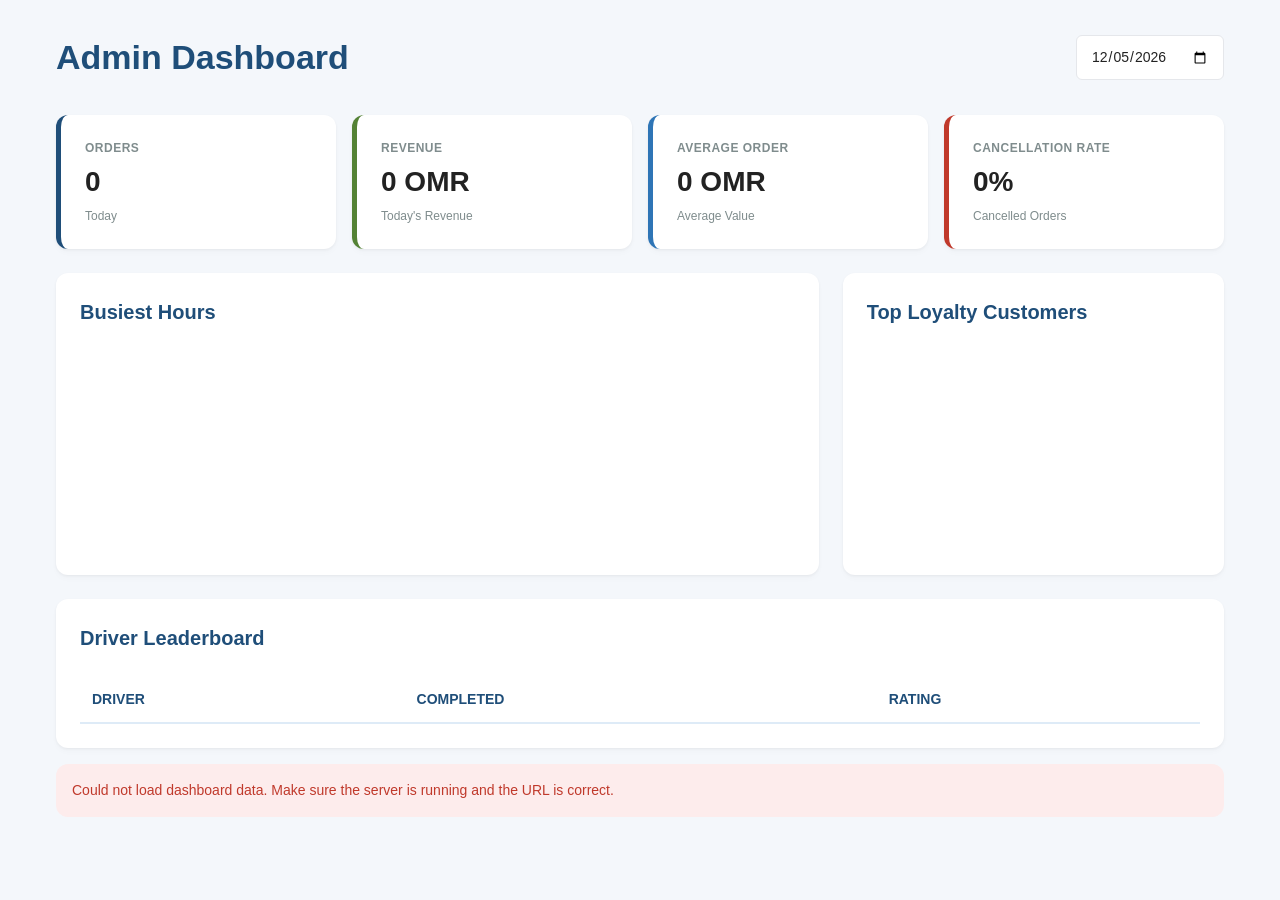
==== admin.html @ dce3e3b9 "create Admin Dashboard" ====
<!DOCTYPE html>
<html lang="en">
<head>
    <meta charset="UTF-8">
    <meta name="viewport" content="width=device-width, initial-scale=1.0">
    <title>Admin Dashboard</title>
    <link href="style/style.css" rel="stylesheet"/>    
    <link rel="stylesheet" href="style/admin.css">

</head>

<body>

<div class="container">

    <!-- Header -->

    <header class="dashboard-header">

        <div>
            <h1>Admin Dashboard</h1>
        </div>

        <div class="date-box">
    <input 
        type="date"
        id="reportDate"
    >
</div>

    </header>

    <!-- Summary Cards -->

    <section class="summary-grid">

        <div class="card orders">

            <span class="card-title">Orders</span>

            <h2 id="ordersCount">0</h2>

            <span class="card-footer">Today</span>

        </div>

        <div class="card revenue">

            <span class="card-title">Revenue</span>

            <h2 id="revenue">0 OMR</h2>

            <span class="card-footer">Today's Revenue</span>

        </div>

        <div class="card average">

            <span class="card-title">Average Order</span>

            <h2 id="averageOrder">0 OMR</h2>

            <span class="card-footer">Average Value</span>

        </div>

        <div class="card cancel">

            <span class="card-title">Cancellation Rate</span>

            <h2 id="cancelRate">0%</h2>

            <span class="card-footer">Cancelled Orders</span>

        </div>

    </section>

    <!-- Charts & Customers -->

    <section class="middle-grid">

        <!-- Busiest Hours -->

        <section class="panel">

            <div class="panel-header">
                <h3>Busiest Hours</h3>
            </div>

            <div id="hoursChart" class="chart-container"></div>

        </section>

        <!-- Top Customers -->

        <section class="panel">

            <div class="panel-header">
                <h3>Top Loyalty Customers</h3>
            </div>

            <div
                id="customersList"
                class="customers-list"
            >

            </div>

        </section>

    </section>

    <!-- Driver Leaderboard -->

    <section class="panel">

        <div class="panel-header">
            <h3>Driver Leaderboard</h3>
        </div>

        <table>

            <thead>

                <tr>

                    <th>DRIVER</th>

                    <th>COMPLETED</th>

                    <th>RATING</th>

                </tr>

            </thead>

            <tbody id="driverTable">

            </tbody>

        </table>

    </section>

    <!-- Error Message -->

    <div
        id="errorMessage"
        class="error-message hidden"
    >

    </div>

</div>

<script type="module" src="app.js"></script>

</body>
</html>
---- style/style.css ----
/* ======================================================
   DESIGN SYSTEM
   Food Delivery Platform
====================================================== */

/* Google Font */
@import url('https://fonts.googleapis.com/css2?family=Inter:wght@400;600;700&display=swap');

/* ======================================================
   1. DESIGN TOKENS
====================================================== */

:root{

    /* Colors */
    --brand:#1F4E79;
    --brand-mid:#2E75B6;
    --brand-tint:#DEEBF7;

    --accent:#C55A11;
    --success:#548235;
    --danger:#C0392B;

    --ink:#222222;
    --muted:#595959;

    --surface:#FFFFFF;
    --bg:#F4F7FB;

    /* Typography */
    --fs-cap:12px;
    --fs-body:14px;
    --fs-lg:16px;
    --fs-h3:20px;
    --fs-h2:26px;
    --fs-h1:34px;

    /* Spacing */
    --space-1:4px;
    --space-2:8px;
    --space-3:12px;
    --space-4:16px;
    --space-5:24px;
    --space-6:32px;
    --space-7:48px;

    /* Radius */
    --radius:8px;
    --radius-sm:6px;
    --radius-pill:999px;

    /* Shadows */
    --shadow:0 1px 3px rgba(0,0,0,.08);
    --shadow-lg:0 6px 18px rgba(0,0,0,.14);

}

/* ======================================================
   2. GLOBAL RESET
====================================================== */

*{
    margin:0;
    padding:0;
    box-sizing:border-box;
}

html{
    scroll-behavior:smooth;
}

body{

    font-family:'Inter',system-ui,sans-serif;
    font-size:var(--fs-body);
    line-height:1.5;

    background:var(--bg);
    color:var(--ink);

}

img{
    max-width:100%;
    display:block;
}

a{
    color:inherit;
    text-decoration:none;
}

button,
input{
    font:inherit;
}

ul{
    list-style:none;
}

/* ======================================================
   3. TYPOGRAPHY
====================================================== */

h1{
    font-size:var(--fs-h1);
    font-weight:700;
}

h2{
    font-size:var(--fs-h2);
    font-weight:700;
}

h3{
    font-size:var(--fs-h3);
    font-weight:600;
}

p{
    color:var(--muted);
}

.caption{
    font-size:var(--fs-cap);
}

/* ======================================================
   4. CONTAINER
====================================================== */

.container{

    width:min(1120px,100%);
    margin:auto;
    padding-inline:var(--space-4);

}

/* ======================================================
   5. BUTTONS
====================================================== */

.btn{

    display:inline-flex;
    align-items:center;
    justify-content:center;

    padding:10px 18px;

    border:none;
    border-radius:var(--radius-sm);

    cursor:pointer;

    font-weight:600;

    transition:.3s;

}

.btn--primary{

    background:var(--brand);
    color:white;

}

.btn--primary:hover{

    background:#1b456b;

}

.btn--ghost{

    background:transparent;
    color:var(--brand);

    border:1px solid var(--brand);

}

.btn--ghost:hover{

    background:var(--brand-tint);

}

/* ======================================================
   6. CARD
====================================================== */

.card{

    background:var(--surface);

    padding:16px;

    border-radius:var(--radius);

    box-shadow:var(--shadow);

    transition:.3s;

}

.card:hover{

    transform:translateX(-3px);

    box-shadow:var(--shadow-lg);

}

/* ======================================================
   7. CHIP
====================================================== */

.chip{

    display:inline-flex;
    align-items:center;
    padding:6px 14px;
    margin: var(--space-2);
    border: 0px;
    border-radius:var(--radius-pill);

    background:var(--brand-tint);

    color:var(--brand);
    font-weight: bold;

    cursor:pointer;

    font-size:13px;

}

.chip--active{

    background:var(--brand);

    color:white;

}

/* ======================================================
   8. INPUT
====================================================== */

.field{

    width:100%;

    padding:10px;

    border:1px solid #ccc;

    border-radius:var(--radius-sm);

    outline:none;

    transition:.3s;

}

.field:focus{

    border-color:var(--brand-mid);

    box-shadow:0 0 0 3px rgba(46,117,182,.2);

}

/* ======================================================
   9. BADGES
====================================================== */

.badge{

    display:inline-block;

    padding:4px 10px;

    border-radius:var(--radius-pill);

    font-size:12px;

    font-weight:600;

}

.badge--success{

    background:#EAF5E2;

    color:var(--success);

}

.badge--danger{

    background:#FCEAE8;

    color:var(--danger);

}

.badge--accent{

    background:#FBE8DA;

    color:var(--accent);

}

/* ======================================================
   10. BANNERS
====================================================== */

.banner{

    width:100%;

    padding:14px 18px;

    display:flex;
    justify-content:space-between;
    align-items:center;

    border-radius:var(--radius);

}

.banner--error{

    background:#fdecea;

    color:var(--danger);

}

.banner--info{

    background:var(--brand-tint);

    color:var(--brand);

}

.banner button{

    background:none;
    border:none;
    cursor:pointer;
    font-size:20px;

}

/* ======================================================
   11. SKELETON
====================================================== */

.skeleton{

    height:20px;

    border-radius:var(--radius);

    background:linear-gradient(
        90deg,
        #eeeeee 25%,
        #f7f7f7 50%,
        #eeeeee 75%
    );

    background-size:200% 100%;

    animation:loading 1.2s infinite;

}

@keyframes loading{

    from{
        background-position:200% 0;
    }

    to{
        background-position:-200% 0;
    }

}

/* ======================================================
   12. EMPTY STATE
====================================================== */

/* Make sure error banners and empty states span full-width across the grid columns */
.error-wrapper, 
.empty-state {
    grid-column: 1 / -1; 
    width: 100%;
    display: flex;
    justify-content: center;
    align-items: center;
    padding: 40px 20px;
}

/* Base styles for your error banner */
.error-banner {
    background-color: #fef2f2;
    border: 1px solid #fee2e2;
    color: #991b1b;
    padding: 16px 24px;
    border-radius: var(--radius, 8px);
    display: flex;
    align-items: center;
    gap: 16px;
}

.retry-btn {
    background-color: #dc2626;
    color: white;
    border: none;
    padding: 6px 12px;
    border-radius: 4px;
    cursor: pointer;
    font-weight: 500;
    transition: background 0.2s;
}

.retry-btn:hover {
    background-color: #b91c1c;
}

/* ======================================================
   13. UTILITIES
====================================================== */

.text-center{
    text-align:center;
}

.mt-4{
    margin-top:var(--space-4);
}

.mt-5{
    margin-top:var(--space-5);
}

.mb-4{
    margin-bottom:var(--space-4);
}

.flex{
    display:flex;
}

.flex-between{

    display:flex;
    justify-content:space-between;
    align-items:center;

}

.grid{

    display:grid;
    gap:var(--space-4);

}
---- style/admin.css ----
:root {
    /* Colors */
    --brand: #1F4E79;
    --brand-mid: #2E75B6;
    --brand-tint: #DEEBF7;

    --accent: #C55A11;
    --success: #548235;
    --danger: #C0392B;

    --ink: #222222;
    --muted: #7F8C8D; 

    --surface: #FFFFFF;
    --bg: #F4F7FB;

    /* Typography */
    --fs-cap: 12px;
    --fs-body: 14px;
    --fs-lg: 16px;
    --fs-h3: 20px;
    --fs-h2: 28px;
    --fs-h1: 34px;

    /* Spacing */
    --space-1: 4px;
    --space-2: 8px;
    --space-3: 12px;
    --space-4: 16px;
    --space-5: 24px;
    --space-6: 32px;

    /* Radius */
    --radius: 12px;
    --radius-sm: 6px;
    --radius-pill: 999px;

    /* Shadows */
    --shadow: 0 4px 6px rgba(0,0,0,.02), 0 1px 3px rgba(0,0,0,.05);
    --shadow-lg: 0 10px 25px rgba(0,0,0,.08);

    --border: #E5E7EB;
    --transition: .3s ease;
    --container: 1200px;
}

* {
    box-sizing: border-box;
    margin: 0;
    padding: 0;
    font-family: 'Segoe UI', Tahoma, Geneva, Verdana, sans-serif;
}

body {
    background: var(--bg);
    color: var(--ink);
    font-size: var(--fs-body);
    padding: var(--space-6) 0;
}

.container {
    width: min(var(--container), 95%);
    margin: 0 auto;
}

/* Header */
.dashboard-header {
    display: flex;
    justify-content: space-between;
    align-items: center;
    margin-bottom: var(--space-6);
}

.dashboard-header h1 {
    font-size: var(--fs-h1);
    color: var(--brand);
}
.subtitle {
    color: var(--muted);
    margin-top: 4px;
}

/* Date Picker */
.date-box {
    display: flex;
    align-items: center;
    gap: var(--space-2);
}

.date-box input {
    padding: 10px 14px;
    border: 1px solid var(--border);
    border-radius: var(--radius-sm);
    background: var(--surface);
    color: var(--ink);
    outline: none;
}

/* Summary Cards */
.summary-grid {
    display: grid;
    grid-template-columns: repeat(auto-fit, minmax(220px, 1fr));
    gap: var(--space-4);
    margin-bottom: var(--space-5);
}

.card {
    background: var(--surface);
    border-radius: var(--radius);
    padding: var(--space-5);
    box-shadow: var(--shadow);
    transition: var(--transition);
    display: flex;
    flex-direction: column;
    gap: var(--space-1);
}

.card:hover {
    box-shadow: var(--shadow-lg);
    transform: translateY(-3px);
}

.card-title {
    color: var(--muted);
    font-size: var(--fs-cap);
    text-transform: uppercase;
    font-weight: 600;
    letter-spacing: 0.5px;
}

.card h2 {
    font-size: var(--fs-h2);
    color: var(--ink);
    font-weight: 700;
}

.card-footer {
    color: var(--muted);
    font-size: var(--fs-cap);
}

/* Card Borders */
.card.orders { border-left: 5px solid var(--brand); }
.card.revenue { border-left: 5px solid var(--success); }
.card.average { border-left: 5px solid var(--brand-mid); }
.card.cancel { border-left: 5px solid var(--danger); }

/* Grids */
.middle-grid {
    display: grid;
    grid-template-columns: 2fr 1fr;
    gap: var(--space-5);
    margin-bottom: var(--space-5);
}

@media (max-width: 768px) {
    .middle-grid {
        grid-template-columns: 1fr;
    }
}

.panel {
    background: var(--surface);
    border-radius: var(--radius);
    box-shadow: var(--shadow);
    padding: var(--space-5);
}

.panel h3 {
    font-size: var(--fs-h3);
    color: var(--brand);
    margin-bottom: var(--space-5);
}

/* Chart Container styling */
.chart-container {
    display: flex;
    justify-content: space-between;
    align-items: flex-end;
    height: 200px;
    padding-top: 20px;
}

.chart-bar-wrapper {
    display: flex;
    flex-direction: column;
    align-items: center;
    gap: var(--space-2);
    flex: 1;
}

.bar {
    width: 40px;
    background: linear-gradient(to top, var(--brand), var(--brand-mid));
    border-radius: var(--radius-sm) var(--radius-sm) 0 0;
    transition: height 0.5s ease;
}

.bar-label {
    font-size: var(--fs-cap);
    color: var(--muted);
}

/* Top Customers */
.customers-list {
    display: flex;
    flex-direction: column;
    gap: var(--space-3);
}

.customer {
    display: flex;
    justify-content: space-between;
    align-items: center;
    padding: var(--space-2) 0;
}

.customer-info {
    display: flex;
    align-items: center;
    gap: var(--space-3);
}

.customer-rank {
    width: 24px;
    height: 24px;
    background: var(--brand-tint);
    color: var(--brand);
    border-radius: var(--radius-pill);
    display: flex;
    align-items: center;
    justify-content: center;
    font-weight: bold;
    font-size: var(--fs-cap);
}

.customer-name {
    color: var(--ink);
    font-weight: 600;
}

.customer-points {
    color: var(--accent);
    font-weight: 700;
}

/* Driver Table */
table {
    width: 100%;
    border-collapse: collapse;
    margin-top: var(--space-2);
}

th {
    color: var(--brand);
    text-align: left;
    padding: var(--space-3);
    font-weight: 600;
    border-bottom: 2px solid var(--brand-tint);
}

td {
    padding: var(--space-4) var(--space-3);
    border-bottom: 1px solid var(--border);
}

tr:last-child td {
    border-bottom: none;
}

.rating-star {
    color: #F1C40F;
    margin-right: var(--space-1);
}

/* Utilities */
.hidden { display: none; }
.error-message {
    background: #fdecec;
    color: var(--danger);
    padding: var(--space-4);
    border-radius: var(--radius);
    margin-top: var(--space-4);
}
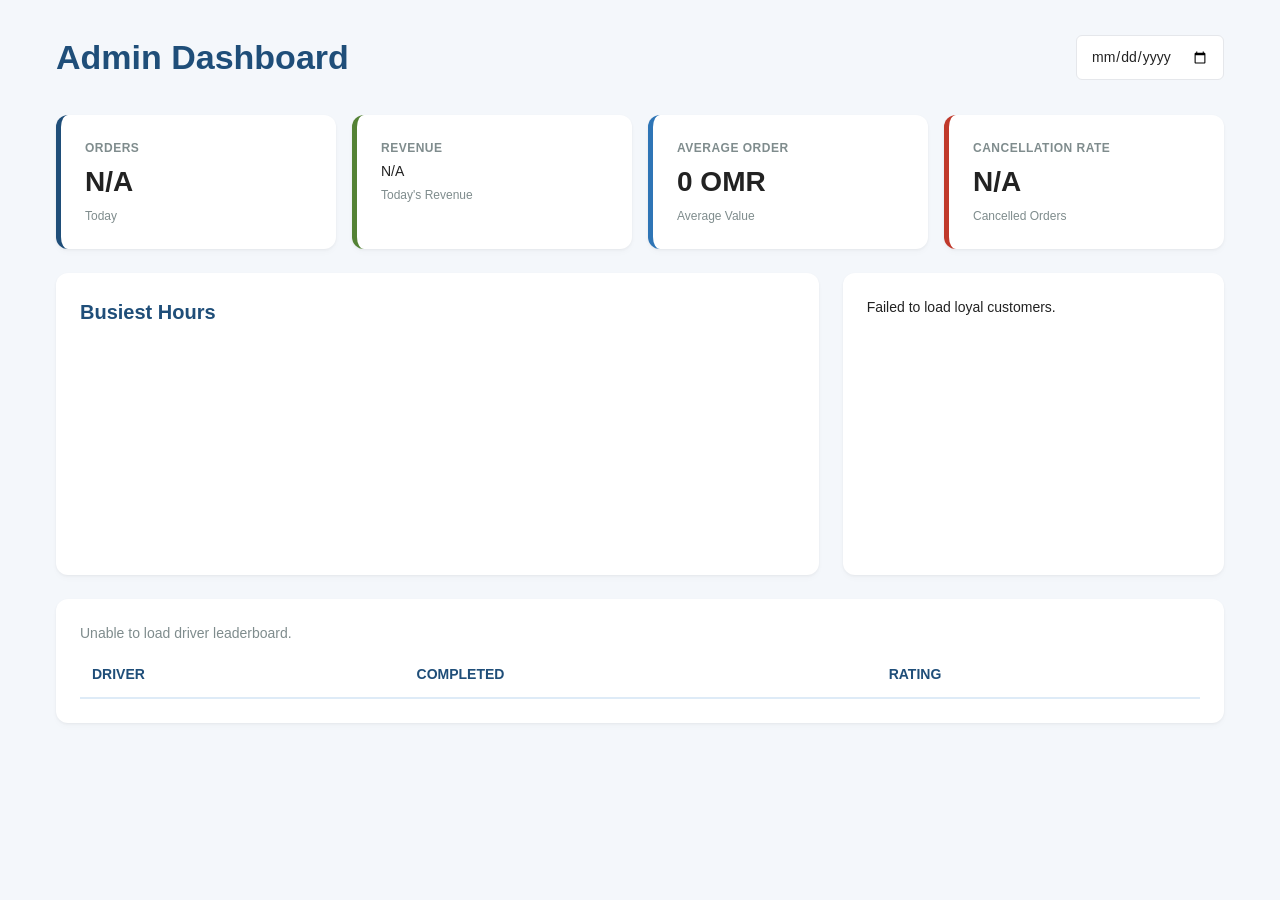
==== commit 11877300: "admin dashboard" ====
--- a/admin.html
+++ b/admin.html
@@ -38,17 +38,17 @@
 
             <span class="card-title">Orders</span>
 
-            <h2 id="ordersCount">0</h2>
+            <h2 id="restaurant-total-orders">0</h2>
 
             <span class="card-footer">Today</span>
 
         </div>
 
-        <div class="card revenue">
+        <div class="card revenue" id="restaurant-total-orders">
 
             <span class="card-title">Revenue</span>
 
-            <h2 id="revenue">0 OMR</h2>
+            <span id="restaurant-revenue">0.00 OMR</span>
 
             <span class="card-footer">Today's Revenue</span>
 
@@ -68,7 +68,7 @@
 
             <span class="card-title">Cancellation Rate</span>
 
-            <h2 id="cancelRate">0%</h2>
+            <h2 id="cancellation-rate">0%</h2>
 
             <span class="card-footer">Cancelled Orders</span>
 
@@ -96,7 +96,7 @@
 
         <section class="panel">
 
-            <div class="panel-header">
+            <div class="panel-header" id="loyalty-panel">
                 <h3>Top Loyalty Customers</h3>
             </div>
 
@@ -115,7 +115,7 @@
 
     <section class="panel">
 
-        <div class="panel-header">
+        <div class="panel-header" id="driver-panel">
             <h3>Driver Leaderboard</h3>
         </div>
 
@@ -153,8 +153,8 @@
     </div>
 
 </div>
-
-<script type="module" src="app.js"></script>
+<script src="api.js"></script>
+<script  src="app.js"></script>
 
 </body>
 </html>
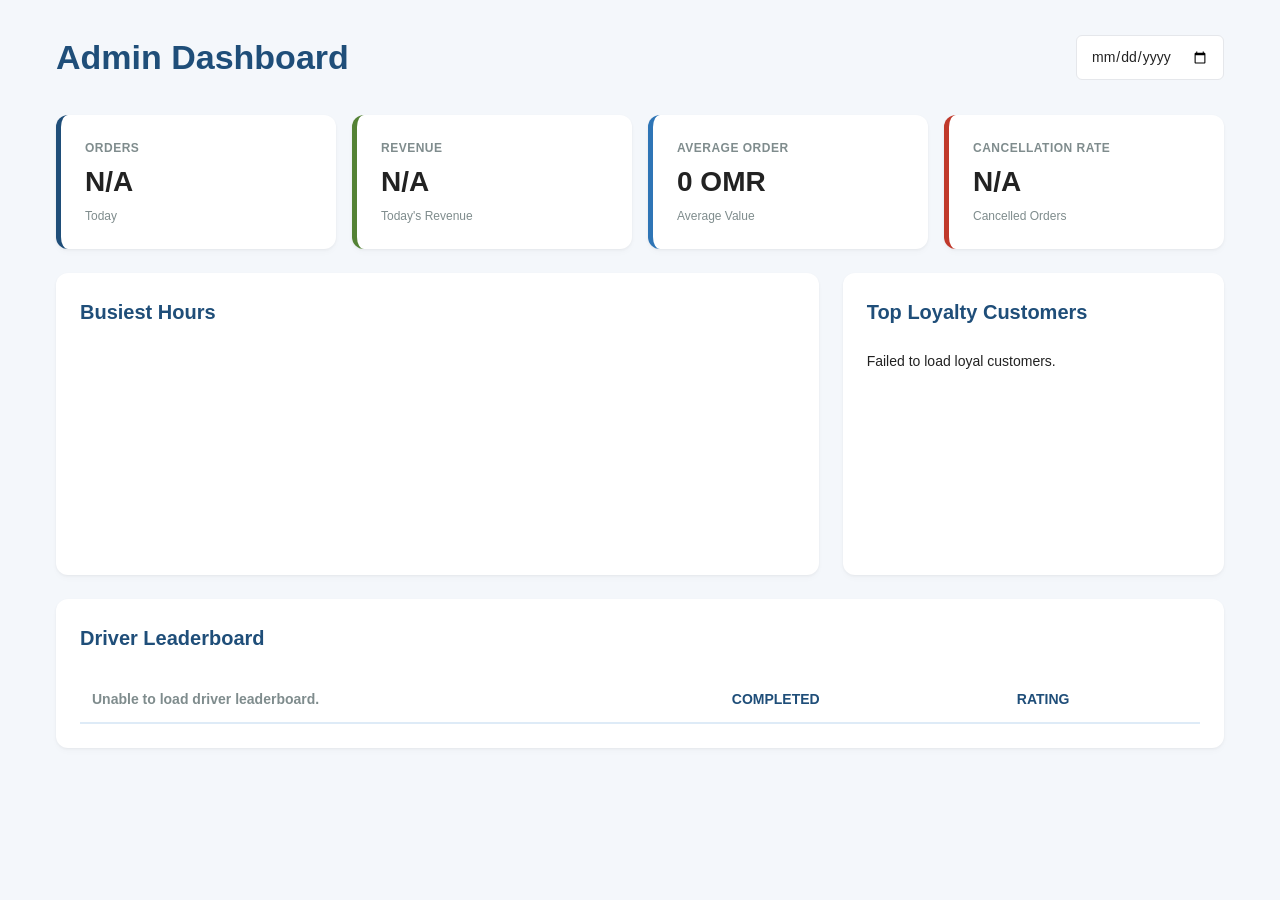
==== commit fae1611f: "fix design" ====
--- a/admin.html
+++ b/admin.html
@@ -44,11 +44,11 @@
 
         </div>
 
-        <div class="card revenue" id="restaurant-total-orders">
+        <div class="card revenue" >
 
             <span class="card-title">Revenue</span>
 
-            <span id="restaurant-revenue">0.00 OMR</span>
+            <h2 id="restaurant-revenue" id="restaurant-total-orders">0.00 OMR</h2>
 
             <span class="card-footer">Today's Revenue</span>
 
@@ -94,14 +94,14 @@
 
         <!-- Top Customers -->
 
-        <section class="panel">
+        <section class="panel" >
 
-            <div class="panel-header" id="loyalty-panel">
+            <div class="panel-header">
                 <h3>Top Loyalty Customers</h3>
             </div>
 
             <div
-                id="customersList"
+                 id="loyalty-panel"
                 class="customers-list"
             >
 
@@ -115,7 +115,7 @@
 
     <section class="panel">
 
-        <div class="panel-header" id="driver-panel">
+        <div class="panel-header" >
             <h3>Driver Leaderboard</h3>
         </div>
 
@@ -125,7 +125,7 @@
 
                 <tr>
 
-                    <th>DRIVER</th>
+                    <th id="driver-panel">DRIVER</th>
 
                     <th>COMPLETED</th>
 
